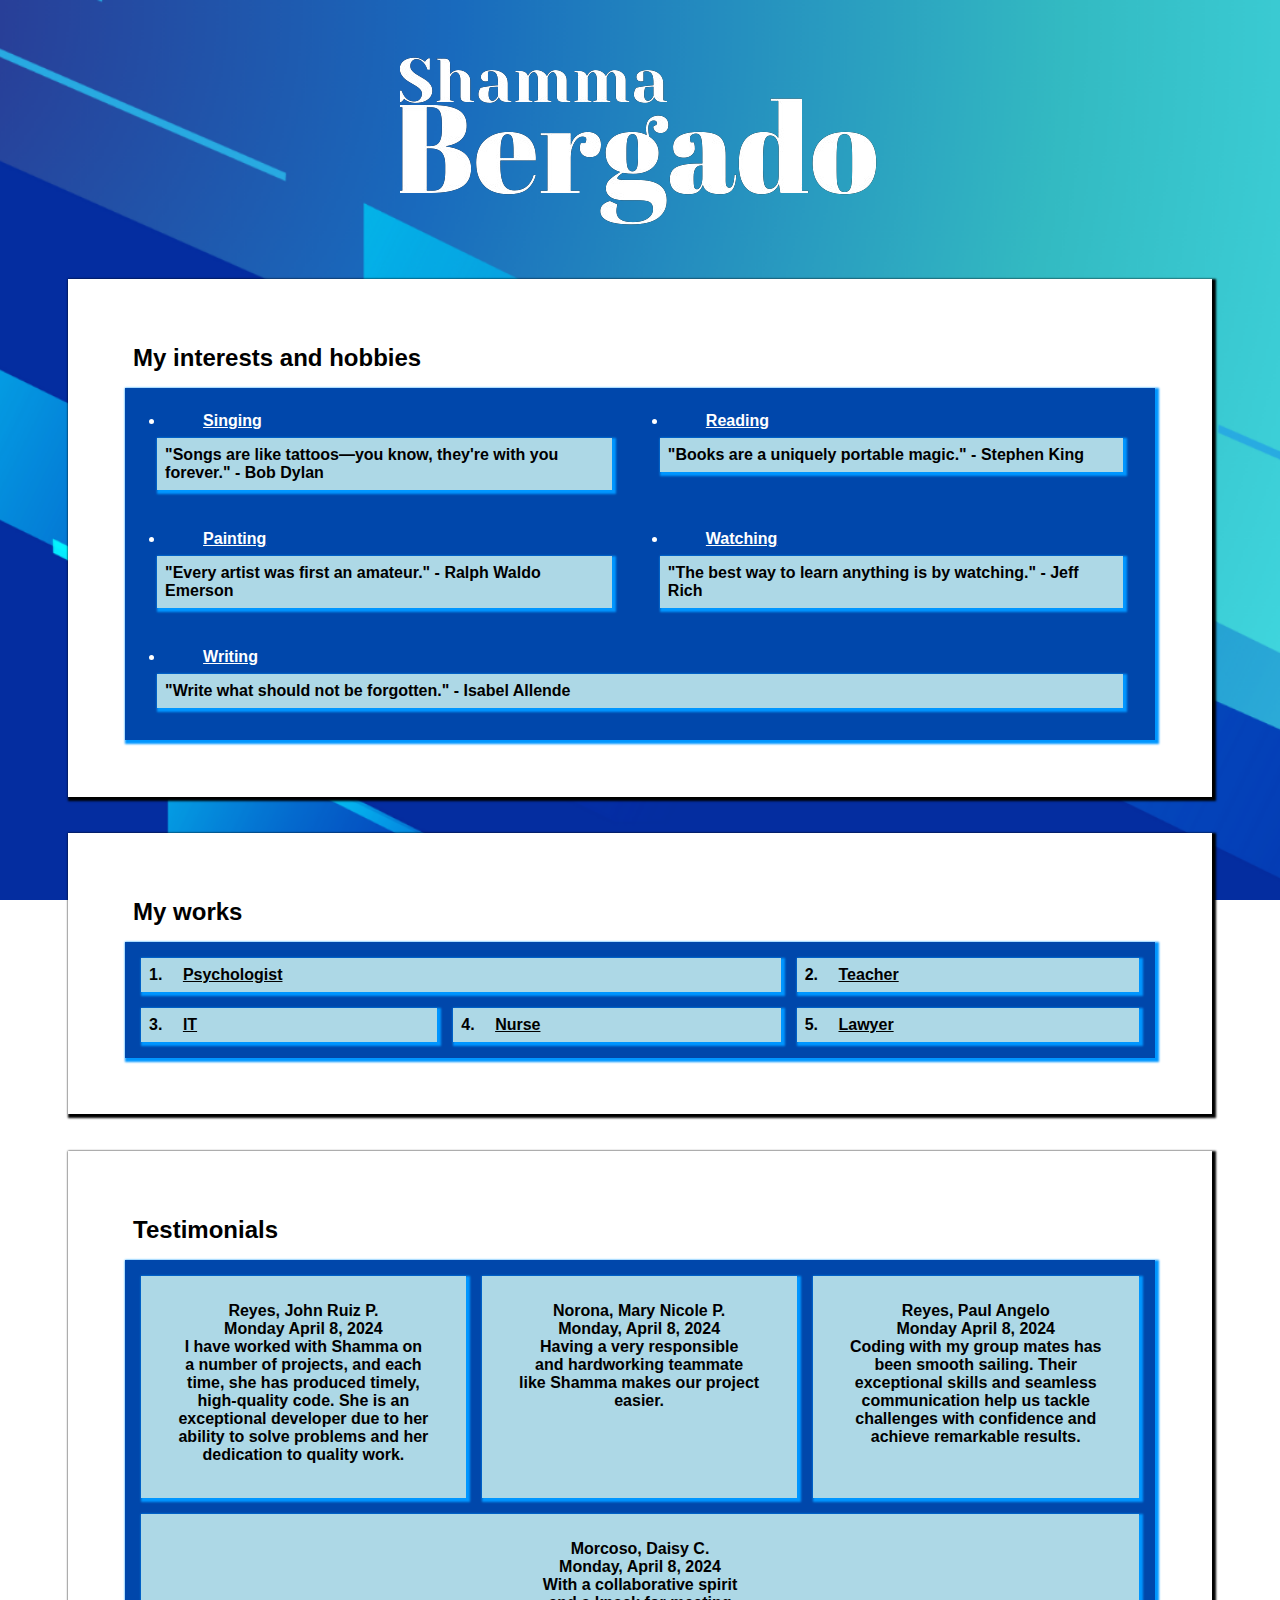
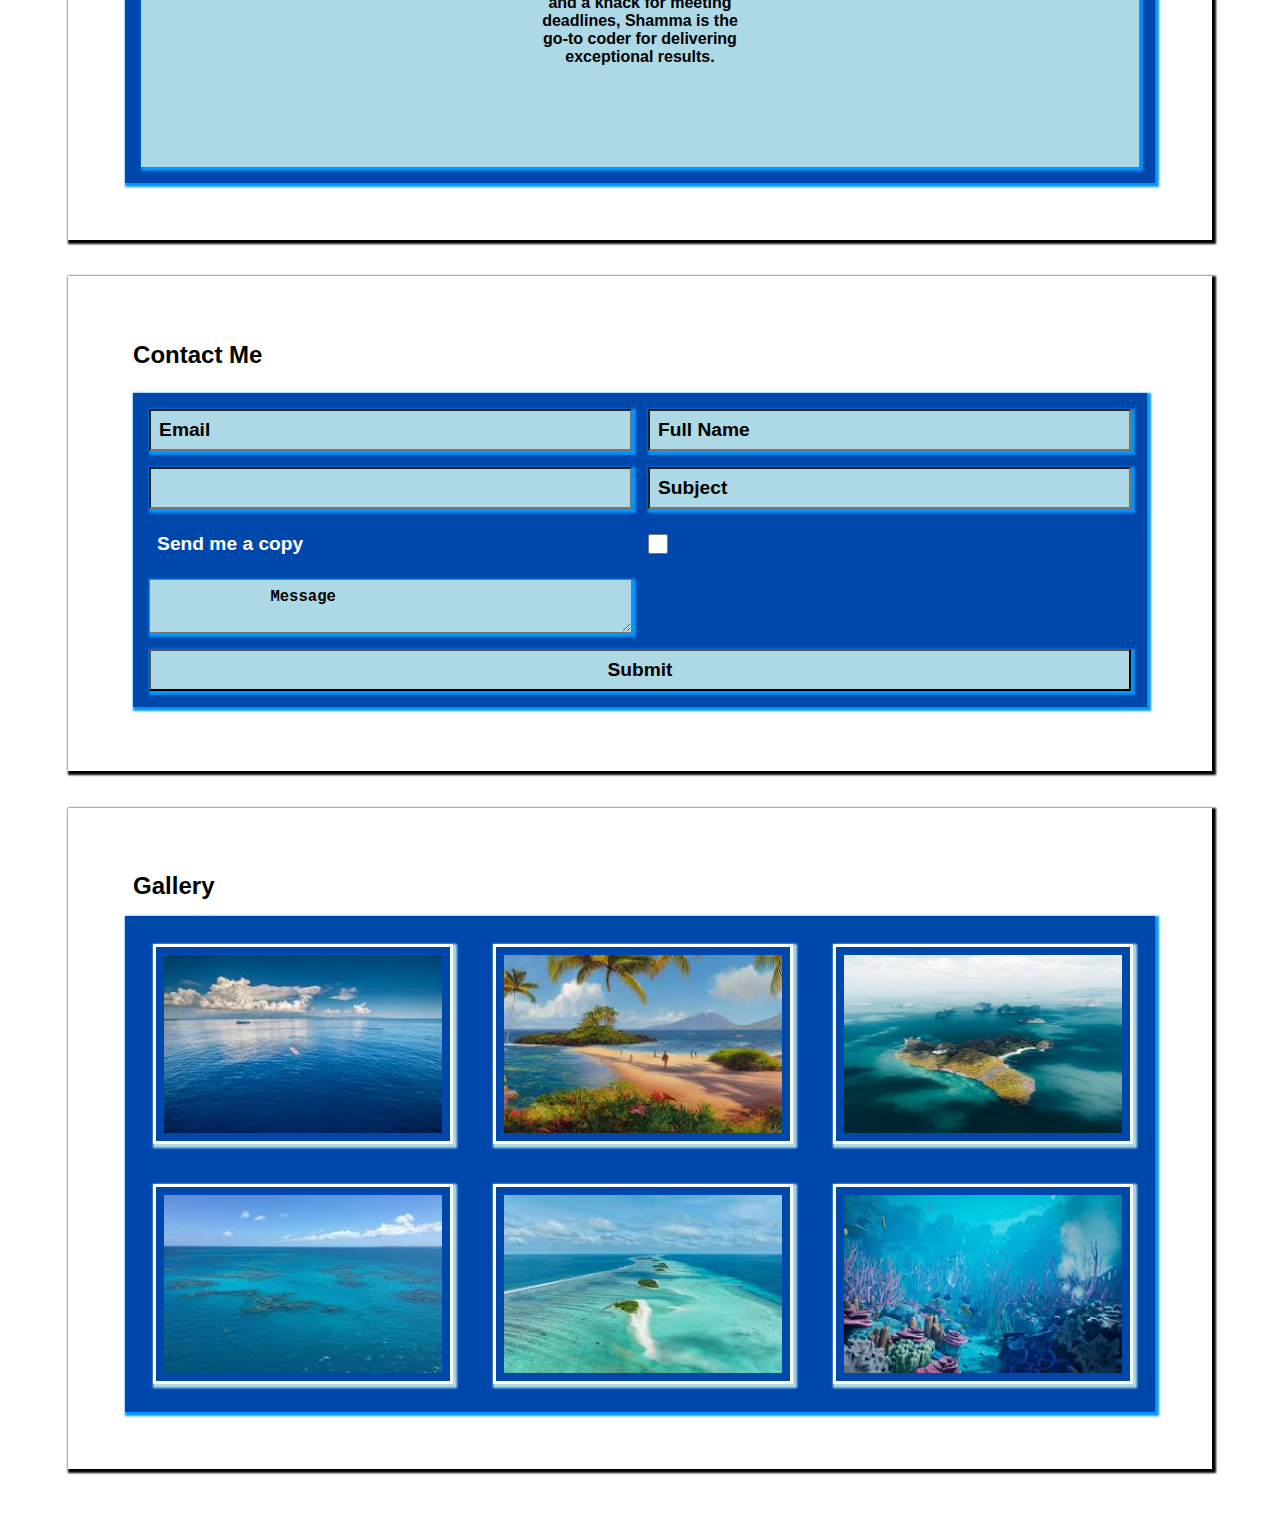
==== Bergado_Shamma/index.html @ 96befb14 "add changes" ====
<!DOCTYPE html>
  <head>
    <meta name="viewport" content="width=device-width, initial-scale=1.0">
    <link href="style2.css" rel="stylesheet"/>
    <title>Bergado Shamma Page</title>
  </head>
  <body>
    <div class="name">
      <img title="This is my name" src="./pictures/name.png" />
    </div>

    <div class="hobbies-and-interests">
      <h2>My interests and hobbies</h2>
      <ul>
        <li class="reading">
          <a
            href="https://reedsy.com/discovery/blog/best-books-to-read-in-a-lifetime"
          >
            <b> Reading </b>
          </a>
          <p id="p">"Books are a uniquely portable magic." - Stephen King</p>
        </li>
        <li class="watching">
          <a href="https://www.imdb.com/list/ls566830858/">
            <b> Watching </b>
          </a>
          <p id="p">
            "The best way to learn anything is by watching." - Jeff Rich
          </p>
        </li>
        <li class="writing">
          <a
            href="https://www.pinterest.com/nancyycrespo
                            /calligraphynotes/"
          >
            <b> Writing </b>
          </a>
          <p id="p">"Write what should not be forgotten." - Isabel Allende</p>
        </li>
        <li class="painting">
          <a
            href="https://www.pinterest.com/bayoubrushes
                            /painting-ideas/"
          >
            <b> Painting </b>
          </a>
          <p id="p">
            "Every artist was first an amateur." - Ralph Waldo Emerson
          </p>
        </li>
        <li class="singing">
          <a href="https://www.karafun.com/karaoke/styles/popmusic/">
            <b> Singing </b>
          </a>
          <p id="p">
            "Songs are like tattoos—you know, they're with you forever." - Bob
            Dylan
          </p>
        </li>
      </ul>
    </div>

    <div class="works">
      <h2>My works</h2>
      <ol>
        <li class="psych">
          <a href="./Psychologist.html">Psychologist</a>
        </li>
        <li class="teach">
          <a href="./Teacher.html">Teacher</a>
        </li>
        <li class="it">
          <a href="./IT.html">IT</a>
        </li>
        <li class="nurse">
          <a href="./Nurse.html">Nurse</a>
        </li>
        <li class="law">
          <a href="./Lawyer.html">Lawyer</a>
        </li>
      </ol>
    </div>

    <div id="testimonials">
      <h2>Testimonials</h2>
      <div class="messages">
        <p id="ruiz">
          Reyes, John Ruiz P. 
          Monday April 8, 2024 
          I have worked with Shamma on
          a number of projects, and each 
          time, she has produced timely,
          high-quality code. She is an 
          exceptional developer due to her
          ability to solve problems and her 
          dedication to quality work.
        </p>
        <p id="pol">
          Reyes, Paul Angelo 
          Monday April 8, 2024 
          Coding with my group mates has
          been smooth sailing. Their 
          exceptional skills and seamless
          communication help us tackle 
          challenges with confidence and 
          achieve remarkable results.
        </p>
        <p id="mary">
          Norona, Mary Nicole P. 
          Monday, April 8, 2024 
          Having a very responsible
          and hardworking teammate 
          like Shamma makes our project 
          easier.
        </p>
        <p id="daisy">
          Morcoso, Daisy C. 
          Monday, April 8, 2024 
          With a collaborative spirit
          and a knack for meeting 
          deadlines, Shamma is the 
          go-to coder for delivering 
          exceptional results.
        </p>
      </div>
    </div>

    <div class="contact-me">
      <h2>Contact Me</h2>
      <div>
        <form class="form">
          <input type="email" name="email" id="email" value="Email" />
          <input type="text" name="name" id="name" value="Full Name" />
          <input type="text" name="subject" id="subject" value="Subject" />
          <input type="number" name="age" id="age" />
          <input type="checkbox" name="checkbox" id="checkbox" />
          <label for="checkbox">Send me a copy</label>
          <textarea id="message" name="message">
            Message
          </textarea>
          <button type="submit" name="submit" id="submit">Submit</button>
        </form>
      </div>
    </div>

    <div class="gallery">
      <h2>Gallery</h2>
      <div class="pictures">
        <img class="img-one" src="./pictures/img01.jpg" alt="Image 1" />
        <img class="img-two" src="./pictures/img02.jpg" alt="Image 2" />
        <img class="img-three" src="./pictures/img03.jpg" alt="Image 3" />
        <img class="img-four" src="./pictures/img04.jpg" alt="Image 4" />
        <img class="img-five" src="./pictures/img05.jpg" alt="Image 5" />
        <img class="img-six" src="./pictures/img06.jpg" alt="Image 6" />
      </div>
    </div>
  </body>
</html>
---- Bergado_Shamma/style2.css ----
* {
  margin: 8px;
  padding: 8px;
  box-sizing: border-box;
}

body {
  font-family: Arial, sans-serif;
  background-image: url(./pictures/background.png);
  background-attachment: fixed;
  background-position: center;
  background-size: cover;
}

.name img {
  display: block;
  margin: auto;
}

.hobbies-and-interests p,
.works li {
  box-shadow: 2px 2px 2px 2px #0096ff;
  background-color: rgb(173, 216, 230);
  color: black;
  font-weight: bolder;
}

.pictures img {
  width: 300px;
  height: 200px;
}

.hobbies-and-interests a {
  color: white;
}

.works a {
  color: black;
  font-weight: bolder;
}

a:hover {
  color: darkgreen;
  transition: 0.3s ease;
}

.hobbies-and-interests a:hover {
  color: rgb(0, 255, 255);
  transition: 0.3s ease;
}

.hobbies-and-interests ul {
  color: white;
}

li {
  justify-content: space-evenly;
  list-style-position: inside;
}

.messages {
  background-color: rgb(0, 71, 171);
  box-shadow: 2px 2px 2px 2px #0096ff;
}

.hobbies-and-interests,
.works,
#testimonials,
.gallery,
.contact-me {
  box-shadow: 2px 2px 2px 2px black;
  background-color: white;
  margin: 3%;
  padding: 4%;
}

ul,
.pictures,
ol {
  box-shadow: 2px 2px 2px 2px #0096ff;
  background-color: rgb(0, 71, 171);
  color: white;
  overflow: auto;
}

#ruiz,
#pol,
#mary,
#daisy {
  box-shadow: 2px 2px 2px 2px #0096ff;
  white-space: pre-line;
  background-color: rgb(173, 216, 230);
  font-weight: bolder;
  padding-bottom: 10%;
  text-align: center;
  width: auto;
  overflow: auto;
}

.pictures img {
  box-shadow: 2px 2px 2px 2px rgb(173, 216, 230);
  border-style: solid;
  margin: 20px;
}

form {
  background-color: rgb(0, 71, 171);
  box-shadow: 2px 2px 2px 2px #0096ff;
  margin: auto;
}

#email,
#name,
#subject,
#age,
#message,
#submit {
  background-color: rgb(173, 216, 230);
  box-shadow: 2px 2px 2px 2px #0096ff;
  font-weight: bolder;
  font-size: larger;
}

#email {
  grid-area: email;
}

#name {
  grid-area: name;
}

#subject {
  grid-area: subject;
}

#age {
  grid-area: age;
}

#message {
  grid-area: message;
}

#checkbox {
  grid-area: checkbox;
  width: 20px;
}

#submit {
  grid-area: submit;
}

label {
  color: white;
  font-weight: bolder;
  font-size: larger;
}

.reading {
  grid-area: read;
}

.watching {
  grid-area: watch;
}

.writing {
  grid-area: write;
}

.painting {
  grid-area: paint;
}

.singing {
  grid-area: sing;
}

.psych {
  grid-area: psych;
}

.teach {
  grid-area: teach;
}

.it {
  grid-area: it;
}

.nurse {
  grid-area: nurse;
}

.law {
  grid-area: law;
}

.watching {
  grid-area: watch;
}

#ruiz {
  grid-area: rui;
}

#pol {
  grid-area: pol;
}

#mary {
  grid-area: mary;
}

#daisy {
  grid-area: daisy;
}

.img-one {
  grid-area: one;
}

.img-two {
  grid-area: two;
}

.img-three {
  grid-area: three;
}

.img-four {
  grid-area: four;
}

.img-five {
  grid-area: five;
}

.img-six {
  grid-area: six;
}

ul {
  display: grid;
  grid-template-areas:
    "sing read"
    "paint watch"
    "write write";
}

.works ol {
  display: grid;
  grid-template-areas:
    "psych psych teach"
    "it nurse law";
}

.messages {
  display: grid;
  grid-template-areas:
    "rui mary pol"
    "daisy daisy daisy";
}

.form {
  display: grid;
  grid-template-areas:
    "email name"
    "age subject"
    ". checkbox"
    "message ."
    "submit submit";
}

.pictures {
  display: grid;
  grid-template-areas:
    "one two three"
    "four five six";
}

@media (max-width: 320px) {
  * {
    margin: 2px;
    padding: 2px;
    font-size: 10px;
  }

  h2 {
    font-size: 14px;
  }

  .name img {
    width: 90%;
  }

  ul {
    display: grid;
    grid-template-areas:
      "read paint"
      "write watch"
      "sing sing";
    grid-gap: 10px;
  }

  li {
    list-style-position: inside;
  }

  .works ol {
    display: grid;
    grid-template-areas:
      "psych teach"
      "it nurse"
      "law law";
    grid-gap: 10px;
  }

  .messages {
    display: grid;
    grid-template-areas:
      "pol pol"
      "rui rui"
      "mary mary"
      "daisy daisy";
    grid-gap: 10px;
  }

  .messages p {
    font-size: 7px;
    height: 80px;
  }

  .form {
    display: grid;
    grid-template-areas:
      "email email"
      "name name"
      "age age"
      "subject subject"
      ". checkbox"
      "message message"
      "submit submit";
  }

  input[type="number"],
  input[type="email"],
  input[type="text"],
  button[type="submit"] {
    width: 230px;
    height: 30px;
  }

  #message {
    width: 230px;
    height: 40px;
  }

  button {
    width: 170px;
    height: 30px;
  }

  .pictures {
    display: grid;
    grid-template-areas:
      "one two"
      "three four"
      "five six";
  }

  .pictures img {
    width: 90px;
    height: 60px;
    margin: 5px;
  }
}

@media (min-width: 321px) and (max-width: 375px) {
  * {
    font-size: 10px;
    padding: 5px;
  }

  h2 {
    font-size: 14px;
  }

  .name img {
    position: center;
    width: 90%;
  }

  ul {
    display: grid;
    grid-template-areas:
      "sing paint"
      "watch read"
      "write write";
  }

  li {
    list-style-position: inside;
  }

  .works ol {
    display: grid;
    grid-template-areas:
      "psych teach it"
      "nurse law .";
    grid-gap: 10px;
  }

  .messages {
    display: grid;
    grid-template-areas:
      "pol mary"
      "rui daisy";
    grid-gap: 10px;
    height: auto;
  }

  .messages p {
    font-size: 7px;
  }

  .form {
    display: grid;
    grid-template-areas:
      "email name"
      "age subject"
      ". checkbox"
      "message message"
      "submit submit";
  }

  input[type="number"],
  input[type="email"],
  input[type="text"],
  button[type="submit"] {
    width: 95px;
    height: 30px;
  }

  button[type="submit"] {
    width: 220px;
    height: 30px;
  }

  #message {
    width: 220px;
    height: 40px;
  }

  button {
    width: 170px;
    height: 30px;
  }

  .pictures {
    display: grid;
    grid-template-areas:
      "one two three"
      "four five six";
  }

  .pictures img {
    width: 80px;
    height: 60px;
  }
}

@media (min-width: 376px) and (max-width: 425px) {
  * {
    font-size: 10px;
    justify-content: space-evenly;
    padding: 2%;
  }

  h2 {
    font-size: 14px;
  }

  .name img {
    width: 90%;
  }

  ul {
    display: grid;
    grid-template-areas:
      "read . write"
      " . watch . "
      "paint . sing";
  }
  ul li {
    margin: 0;
    width: 90px;
  }
  li {
    list-style-position: inside;
  }

  .works ol {
    display: grid;
    grid-template-areas:
      "psych . it"
      " . teach . "
      "nurse . law";
    grid-gap: 10px;
  }

  .messages {
    display: grid;
    grid-template-areas:
      "mary daisy"
      "rui pol";
    grid-gap: 10px;
    height: auto;
  }

  .messages p {
    font-size: 7px;
  }

  .form {
    display: grid;
    grid-template-areas:
      "email name"
      "age subject"
      ". checkbox"
      "message message"
      "submit submit";
  }

  input[type="number"],
  input[type="email"],
  input[type="text"],
  button[type="submit"] {
    width: 95%;
    height: 30px;
  }

  #message {
    width: 95%;
    height: 40px;
  }

  button {
    width: 170px;
    height: 30px;
  }

  .pictures {
    display: grid;
    grid-template-areas:
      "four five six"
      "one two three";
    grid-gap: 10px;
  }

  .pictures img {
    width: 80px;
    height: 60px;
  }
}
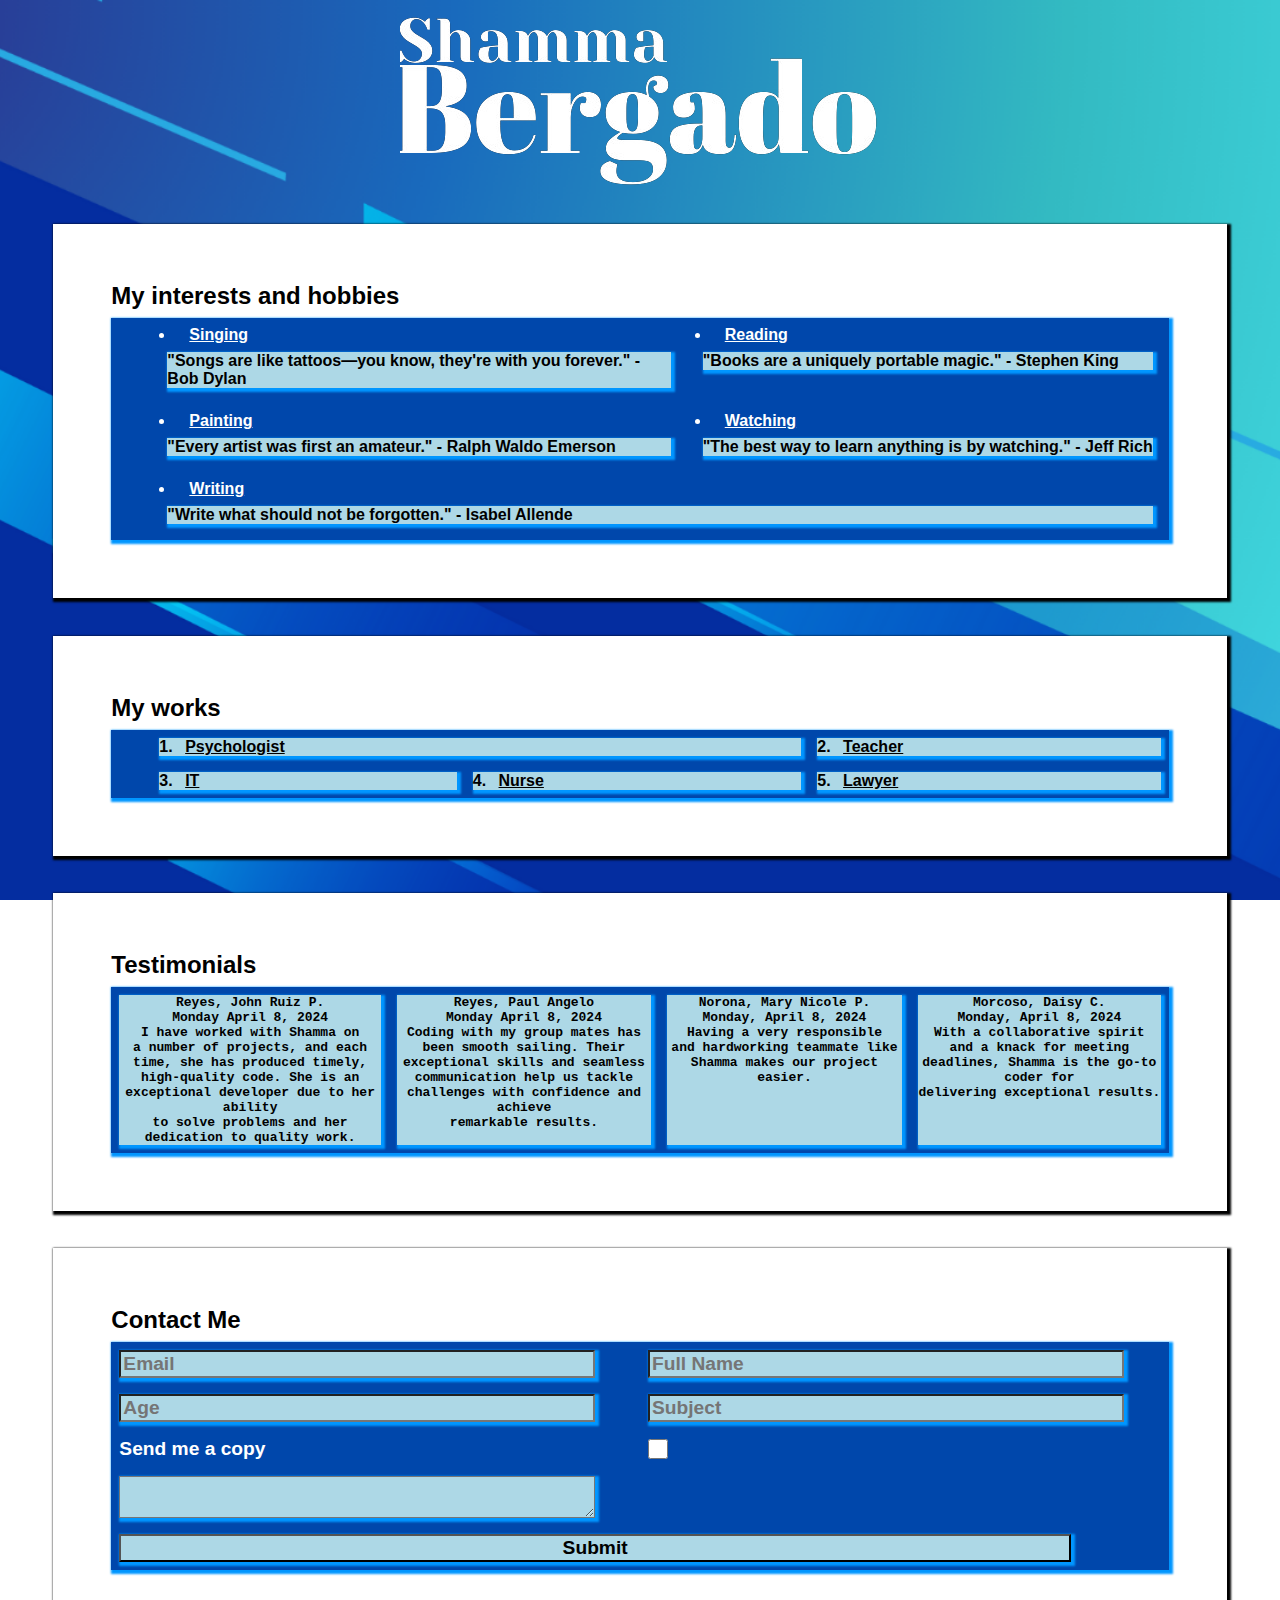
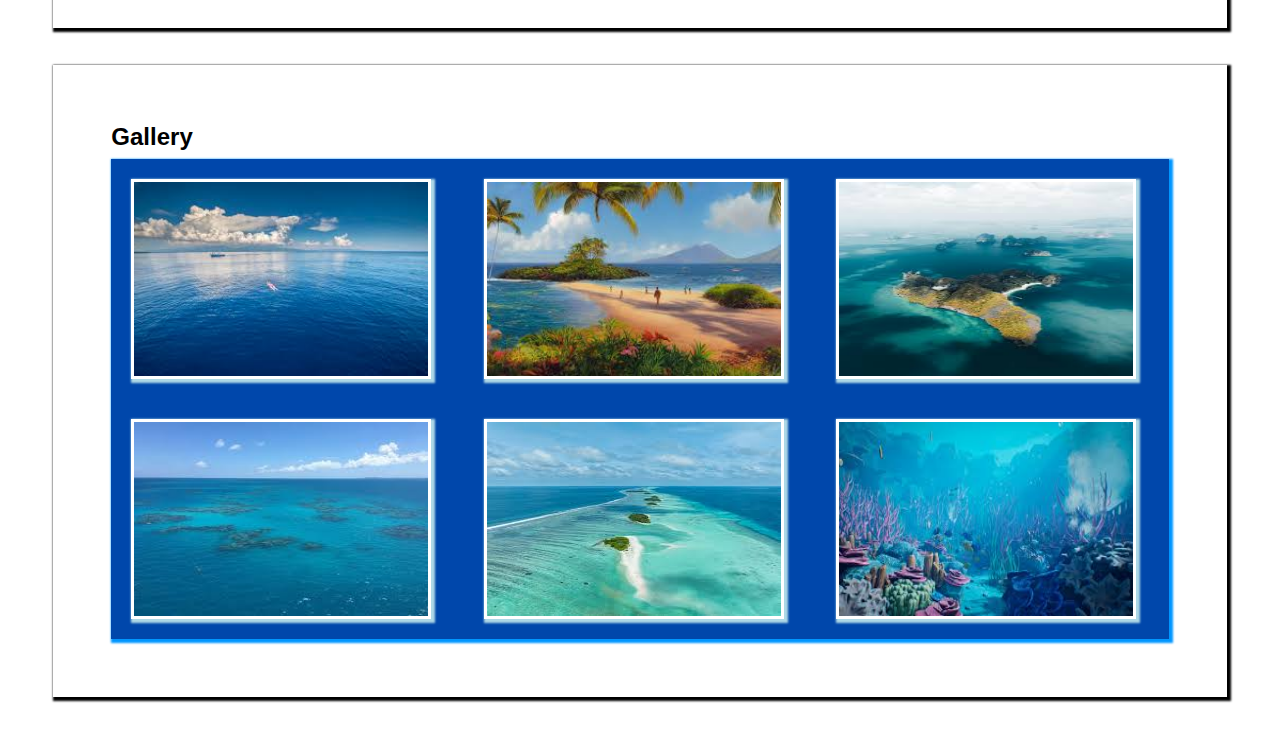
==== commit dfe354ca: "add my revisions" ====
--- a/Bergado_Shamma/index.html
+++ b/Bergado_Shamma/index.html
@@ -1,7 +1,8 @@
 <!DOCTYPE html>
+<html>
   <head>
-    <meta name="viewport" content="width=device-width, initial-scale=1.0">
-    <link href="style2.css" rel="stylesheet"/>
+    <meta name="viewport" content="width=device-width, initial-scale=1.0" />
+    <link href="style2.css" rel="stylesheet" />
     <title>Bergado Shamma Page</title>
   </head>
   <body>
@@ -14,35 +15,26 @@
       <ul>
         <li class="reading">
           <a
-            href="https://reedsy.com/discovery/blog/best-books-to-read-in-a-lifetime"
-          >
-            <b> Reading </b>
+            href="https://reedsy.com/discovery/blog/best-books-to-read-in-a-lifetime">
+            Reading
           </a>
           <p id="p">"Books are a uniquely portable magic." - Stephen King</p>
         </li>
         <li class="watching">
-          <a href="https://www.imdb.com/list/ls566830858/">
-            <b> Watching </b>
-          </a>
+          <a href="https://www.imdb.com/list/ls566830858/">Watching</a>
           <p id="p">
             "The best way to learn anything is by watching." - Jeff Rich
           </p>
         </li>
         <li class="writing">
-          <a
-            href="https://www.pinterest.com/nancyycrespo
-                            /calligraphynotes/"
-          >
-            <b> Writing </b>
+          <a href="https://www.pinterest.com/nancyycrespo/calligraphynotes/">
+            Writing
           </a>
           <p id="p">"Write what should not be forgotten." - Isabel Allende</p>
         </li>
         <li class="painting">
-          <a
-            href="https://www.pinterest.com/bayoubrushes
-                            /painting-ideas/"
-          >
-            <b> Painting </b>
+          <a href="https://www.pinterest.com/bayoubrushes/painting-ideas/">
+            Painting
           </a>
           <p id="p">
             "Every artist was first an amateur." - Ralph Waldo Emerson
@@ -50,7 +42,7 @@
         </li>
         <li class="singing">
           <a href="https://www.karafun.com/karaoke/styles/popmusic/">
-            <b> Singing </b>
+            Singing
           </a>
           <p id="p">
             "Songs are like tattoos—you know, they're with you forever." - Bob
@@ -64,19 +56,19 @@
       <h2>My works</h2>
       <ol>
         <li class="psych">
-          <a href="./Psychologist.html">Psychologist</a>
+          <a href="./psychologist.html">Psychologist</a>
         </li>
         <li class="teach">
-          <a href="./Teacher.html">Teacher</a>
+          <a href="./teacher.html">Teacher</a>
         </li>
         <li class="it">
-          <a href="./IT.html">IT</a>
+          <a href="./it.html">IT</a>
         </li>
         <li class="nurse">
-          <a href="./Nurse.html">Nurse</a>
+          <a href="./nurse.html">Nurse</a>
         </li>
         <li class="law">
-          <a href="./Lawyer.html">Lawyer</a>
+          <a href="./lawyer.html">Lawyer</a>
         </li>
       </ol>
     </div>
@@ -84,44 +76,35 @@
     <div id="testimonials">
       <h2>Testimonials</h2>
       <div class="messages">
-        <p id="ruiz">
+        <pre id="ruiz">
           Reyes, John Ruiz P. 
-          Monday April 8, 2024 
+          Monday April 8, 2024
           I have worked with Shamma on
-          a number of projects, and each 
-          time, she has produced timely,
-          high-quality code. She is an 
-          exceptional developer due to her
-          ability to solve problems and her 
-          dedication to quality work.
-        </p>
-        <p id="pol">
+          a number of projects, and each time, she has produced timely,
+          high-quality code. She is an exceptional developer due to her ability
+          to solve problems and her dedication to quality work.
+        </pre>
+        <pre id="pol">
           Reyes, Paul Angelo 
           Monday April 8, 2024 
           Coding with my group mates has
-          been smooth sailing. Their 
-          exceptional skills and seamless
-          communication help us tackle 
-          challenges with confidence and 
-          achieve remarkable results.
-        </p>
-        <p id="mary">
+          been smooth sailing. Their exceptional skills and seamless
+          communication help us tackle challenges with confidence and achieve
+          remarkable results.
+        </pre>
+        <pre id="mary">
           Norona, Mary Nicole P. 
           Monday, April 8, 2024 
           Having a very responsible
-          and hardworking teammate 
-          like Shamma makes our project 
-          easier.
-        </p>
-        <p id="daisy">
+          and hardworking teammate like Shamma makes our project easier.
+        </pre>
+        <pre id="daisy">
           Morcoso, Daisy C. 
           Monday, April 8, 2024 
           With a collaborative spirit
-          and a knack for meeting 
-          deadlines, Shamma is the 
-          go-to coder for delivering 
-          exceptional results.
-        </p>
+          and a knack for meeting deadlines, Shamma is the go-to coder for
+          delivering exceptional results.
+        </pre>
       </div>
     </div>
 
@@ -129,15 +112,18 @@
       <h2>Contact Me</h2>
       <div>
         <form class="form">
-          <input type="email" name="email" id="email" value="Email" />
-          <input type="text" name="name" id="name" value="Full Name" />
-          <input type="text" name="subject" id="subject" value="Subject" />
-          <input type="number" name="age" id="age" />
+          <input type="email" name="email" id="email" placeholder="Email" />
+          <input type="text" name="name" id="name" placeholder="Full Name" />
+          <input
+            type="text"
+            name="subject"
+            id="subject"
+            placeholder="Subject"
+          />
+          <input type="number" name="age" id="age" placeholder="Age" />
           <input type="checkbox" name="checkbox" id="checkbox" />
           <label for="checkbox">Send me a copy</label>
-          <textarea id="message" name="message">
-            Message
-          </textarea>
+          <textarea id="message" name="message"> </textarea>
           <button type="submit" name="submit" id="submit">Submit</button>
         </form>
       </div>
--- a/Bergado_Shamma/style2.css
+++ b/Bergado_Shamma/style2.css
@@ -1,7 +1,7 @@
 * {
   margin: 8px;
-  padding: 8px;
   box-sizing: border-box;
+  font-weight: bold;
 }
 
 body {
@@ -17,69 +17,66 @@
   margin: auto;
 }
 
-.hobbies-and-interests p,
-.works li {
-  box-shadow: 2px 2px 2px 2px #0096ff;
-  background-color: rgb(173, 216, 230);
-  color: black;
-  font-weight: bolder;
-}
-
-.pictures img {
-  width: 300px;
-  height: 200px;
-}
-
-.hobbies-and-interests a {
-  color: white;
-}
-
-.works a {
-  color: black;
-  font-weight: bolder;
-}
-
-a:hover {
-  color: darkgreen;
-  transition: 0.3s ease;
-}
-
-.hobbies-and-interests a:hover {
-  color: rgb(0, 255, 255);
-  transition: 0.3s ease;
-}
-
-.hobbies-and-interests ul {
-  color: white;
-}
-
-li {
-  justify-content: space-evenly;
-  list-style-position: inside;
-}
-
-.messages {
-  background-color: rgb(0, 71, 171);
-  box-shadow: 2px 2px 2px 2px #0096ff;
-}
-
 .hobbies-and-interests,
 .works,
 #testimonials,
 .gallery,
 .contact-me {
-  box-shadow: 2px 2px 2px 2px black;
   background-color: white;
   margin: 3%;
   padding: 4%;
+  box-shadow: 2px 2px 2px 2px black;
+}
+
+.hobbies-and-interests p,
+.works li {
+  background-color: rgb(173, 216, 230);
+  color: black;
+  box-shadow: 2px 2px 2px 2px #0096ff;
+}
+
+.pictures img {
+  width: 300px;
+  height: 200px;
+  box-shadow: 2px 2px 2px 2px rgb(173, 216, 230);
+  border-style: solid;
+  margin: 20px;
+}
+
+.hobbies-and-interests a {
+  color: white;
+}
+
+.works a {
+  color: black;
+  font-weight: bolder;
+}
+
+a:hover {
+  color: darkgreen;
+  transition: 0.3s ease;
+}
+
+.hobbies-and-interests a:hover {
+  color: rgb(0, 255, 255);
+  transition: 0.3s ease;
+}
+
+.hobbies-and-interests ul {
+  color: white;
+}
+
+li {
+  justify-content: space-evenly;
+  list-style-position: inside;
 }
 
 ul,
 .pictures,
 ol {
-  box-shadow: 2px 2px 2px 2px #0096ff;
   background-color: rgb(0, 71, 171);
   color: white;
+  box-shadow: 2px 2px 2px 2px #0096ff;
   overflow: auto;
 }
 
@@ -87,26 +84,18 @@
 #pol,
 #mary,
 #daisy {
+  background-color: rgb(173, 216, 230);
+  white-space: pre-line;
   box-shadow: 2px 2px 2px 2px #0096ff;
-  white-space: pre-line;
-  background-color: rgb(173, 216, 230);
-  font-weight: bolder;
-  padding-bottom: 10%;
   text-align: center;
-  width: auto;
   overflow: auto;
-}
-
-.pictures img {
-  box-shadow: 2px 2px 2px 2px rgb(173, 216, 230);
-  border-style: solid;
-  margin: 20px;
 }
 
 form {
   background-color: rgb(0, 71, 171);
+  margin: auto;
+  width: 100%;
   box-shadow: 2px 2px 2px 2px #0096ff;
-  margin: auto;
 }
 
 #email,
@@ -116,9 +105,8 @@
 #message,
 #submit {
   background-color: rgb(173, 216, 230);
+  font-size: larger;
   box-shadow: 2px 2px 2px 2px #0096ff;
-  font-weight: bolder;
-  font-size: larger;
 }
 
 #email {
@@ -152,7 +140,6 @@
 
 label {
   color: white;
-  font-weight: bolder;
   font-size: larger;
 }
 
@@ -164,18 +151,18 @@
   grid-area: watch;
 }
 
+.painting {
+  grid-area: paint;
+}
+
+.singing {
+  grid-area: sing;
+}
+
 .writing {
   grid-area: write;
 }
 
-.painting {
-  grid-area: paint;
-}
-
-.singing {
-  grid-area: sing;
-}
-
 .psych {
   grid-area: psych;
 }
@@ -187,33 +174,12 @@
 .it {
   grid-area: it;
 }
-
 .nurse {
   grid-area: nurse;
 }
 
 .law {
   grid-area: law;
-}
-
-.watching {
-  grid-area: watch;
-}
-
-#ruiz {
-  grid-area: rui;
-}
-
-#pol {
-  grid-area: pol;
-}
-
-#mary {
-  grid-area: mary;
-}
-
-#daisy {
-  grid-area: daisy;
 }
 
 .img-one {
@@ -256,10 +222,10 @@
 }
 
 .messages {
-  display: grid;
-  grid-template-areas:
-    "rui mary pol"
-    "daisy daisy daisy";
+  display: flex;
+  justify-content: flex-start;
+  background-color: rgb(0, 71, 171);
+  box-shadow: 2px 2px 2px 2px #0096ff;
 }
 
 .form {
@@ -272,6 +238,24 @@
     "submit submit";
 }
 
+input[type="number"],
+input[type="email"],
+input[type="text"],
+button[type="submit"] {
+  width: 90%;
+  height: auto;
+}
+
+#message {
+  width: 90%;
+  height: auto;
+}
+
+button {
+  width: 90%;
+  height: auto;
+}
+
 .pictures {
   display: grid;
   grid-template-areas:
@@ -314,21 +298,6 @@
       "it nurse"
       "law law";
     grid-gap: 10px;
-  }
-
-  .messages {
-    display: grid;
-    grid-template-areas:
-      "pol pol"
-      "rui rui"
-      "mary mary"
-      "daisy daisy";
-    grid-gap: 10px;
-  }
-
-  .messages p {
-    font-size: 7px;
-    height: 80px;
   }
 
   .form {
@@ -347,18 +316,18 @@
   input[type="email"],
   input[type="text"],
   button[type="submit"] {
-    width: 230px;
-    height: 30px;
+    width: 90%;
+    height: auto;
   }
 
   #message {
-    width: 230px;
-    height: 40px;
+    width: 90%;
+    height: auto;
   }
 
   button {
-    width: 170px;
-    height: 30px;
+    width: 90%;
+    height: auto;
   }
 
   .pictures {
@@ -411,17 +380,86 @@
     grid-gap: 10px;
   }
 
-  .messages {
-    display: grid;
-    grid-template-areas:
-      "pol mary"
-      "rui daisy";
+  .form {
+    display: grid;
+    grid-template-areas:
+      "email email"
+      "name name"
+      "age age"
+      "subject subject"
+      ". checkbox"
+      "message message"
+      "submit submit";
+  }
+
+  input[type="number"],
+  input[type="email"],
+  input[type="text"],
+  button[type="submit"] {
+    width: 90%;
+    height: auto;
+  }
+
+  #message {
+    width: 90%;
+    height: auto;
+  }
+
+  button {
+    width: 90%;
+    height: auto;
+  }
+
+  .pictures {
+    display: grid;
+    grid-template-areas:
+      "one two three"
+      "four five six";
+  }
+
+  .pictures img {
+    width: 80px;
+    height: 60px;
+  }
+}
+
+@media (min-width: 376px) and (max-width: 425px) {
+  * {
+    font-size: 10px;
+    justify-content: space-evenly;
+    padding: 2%;
+  }
+
+  h2 {
+    font-size: 14px;
+  }
+
+  .name img {
+    width: 90%;
+  }
+
+  ul {
+    display: grid;
+    grid-template-areas:
+      "read . write"
+      " . watch . "
+      "paint . sing";
+  }
+  ul li {
+    margin: 0;
+    width: 90px;
+  }
+  li {
+    list-style-position: inside;
+  }
+
+  .works ol {
+    display: grid;
+    grid-template-areas:
+      "psych . it"
+      " . teach . "
+      "nurse . law";
     grid-gap: 10px;
-    height: auto;
-  }
-
-  .messages p {
-    font-size: 7px;
   }
 
   .form {
@@ -432,36 +470,33 @@
       ". checkbox"
       "message message"
       "submit submit";
+    overflow: scroll;
   }
 
   input[type="number"],
   input[type="email"],
   input[type="text"],
   button[type="submit"] {
-    width: 95px;
-    height: 30px;
-  }
-
-  button[type="submit"] {
-    width: 220px;
-    height: 30px;
+    width: 90%;
+    height: auto;
   }
 
   #message {
-    width: 220px;
-    height: 40px;
+    width: 90%;
+    height: auto;
   }
 
   button {
-    width: 170px;
-    height: 30px;
+    width: 90%;
+    height: auto;
   }
 
   .pictures {
     display: grid;
     grid-template-areas:
-      "one two three"
-      "four five six";
+      "four five six"
+      "one two three";
+    grid-gap: 10px;
   }
 
   .pictures img {
@@ -469,97 +504,3 @@
     height: 60px;
   }
 }
-
-@media (min-width: 376px) and (max-width: 425px) {
-  * {
-    font-size: 10px;
-    justify-content: space-evenly;
-    padding: 2%;
-  }
-
-  h2 {
-    font-size: 14px;
-  }
-
-  .name img {
-    width: 90%;
-  }
-
-  ul {
-    display: grid;
-    grid-template-areas:
-      "read . write"
-      " . watch . "
-      "paint . sing";
-  }
-  ul li {
-    margin: 0;
-    width: 90px;
-  }
-  li {
-    list-style-position: inside;
-  }
-
-  .works ol {
-    display: grid;
-    grid-template-areas:
-      "psych . it"
-      " . teach . "
-      "nurse . law";
-    grid-gap: 10px;
-  }
-
-  .messages {
-    display: grid;
-    grid-template-areas:
-      "mary daisy"
-      "rui pol";
-    grid-gap: 10px;
-    height: auto;
-  }
-
-  .messages p {
-    font-size: 7px;
-  }
-
-  .form {
-    display: grid;
-    grid-template-areas:
-      "email name"
-      "age subject"
-      ". checkbox"
-      "message message"
-      "submit submit";
-  }
-
-  input[type="number"],
-  input[type="email"],
-  input[type="text"],
-  button[type="submit"] {
-    width: 95%;
-    height: 30px;
-  }
-
-  #message {
-    width: 95%;
-    height: 40px;
-  }
-
-  button {
-    width: 170px;
-    height: 30px;
-  }
-
-  .pictures {
-    display: grid;
-    grid-template-areas:
-      "four five six"
-      "one two three";
-    grid-gap: 10px;
-  }
-
-  .pictures img {
-    width: 80px;
-    height: 60px;
-  }
-}
